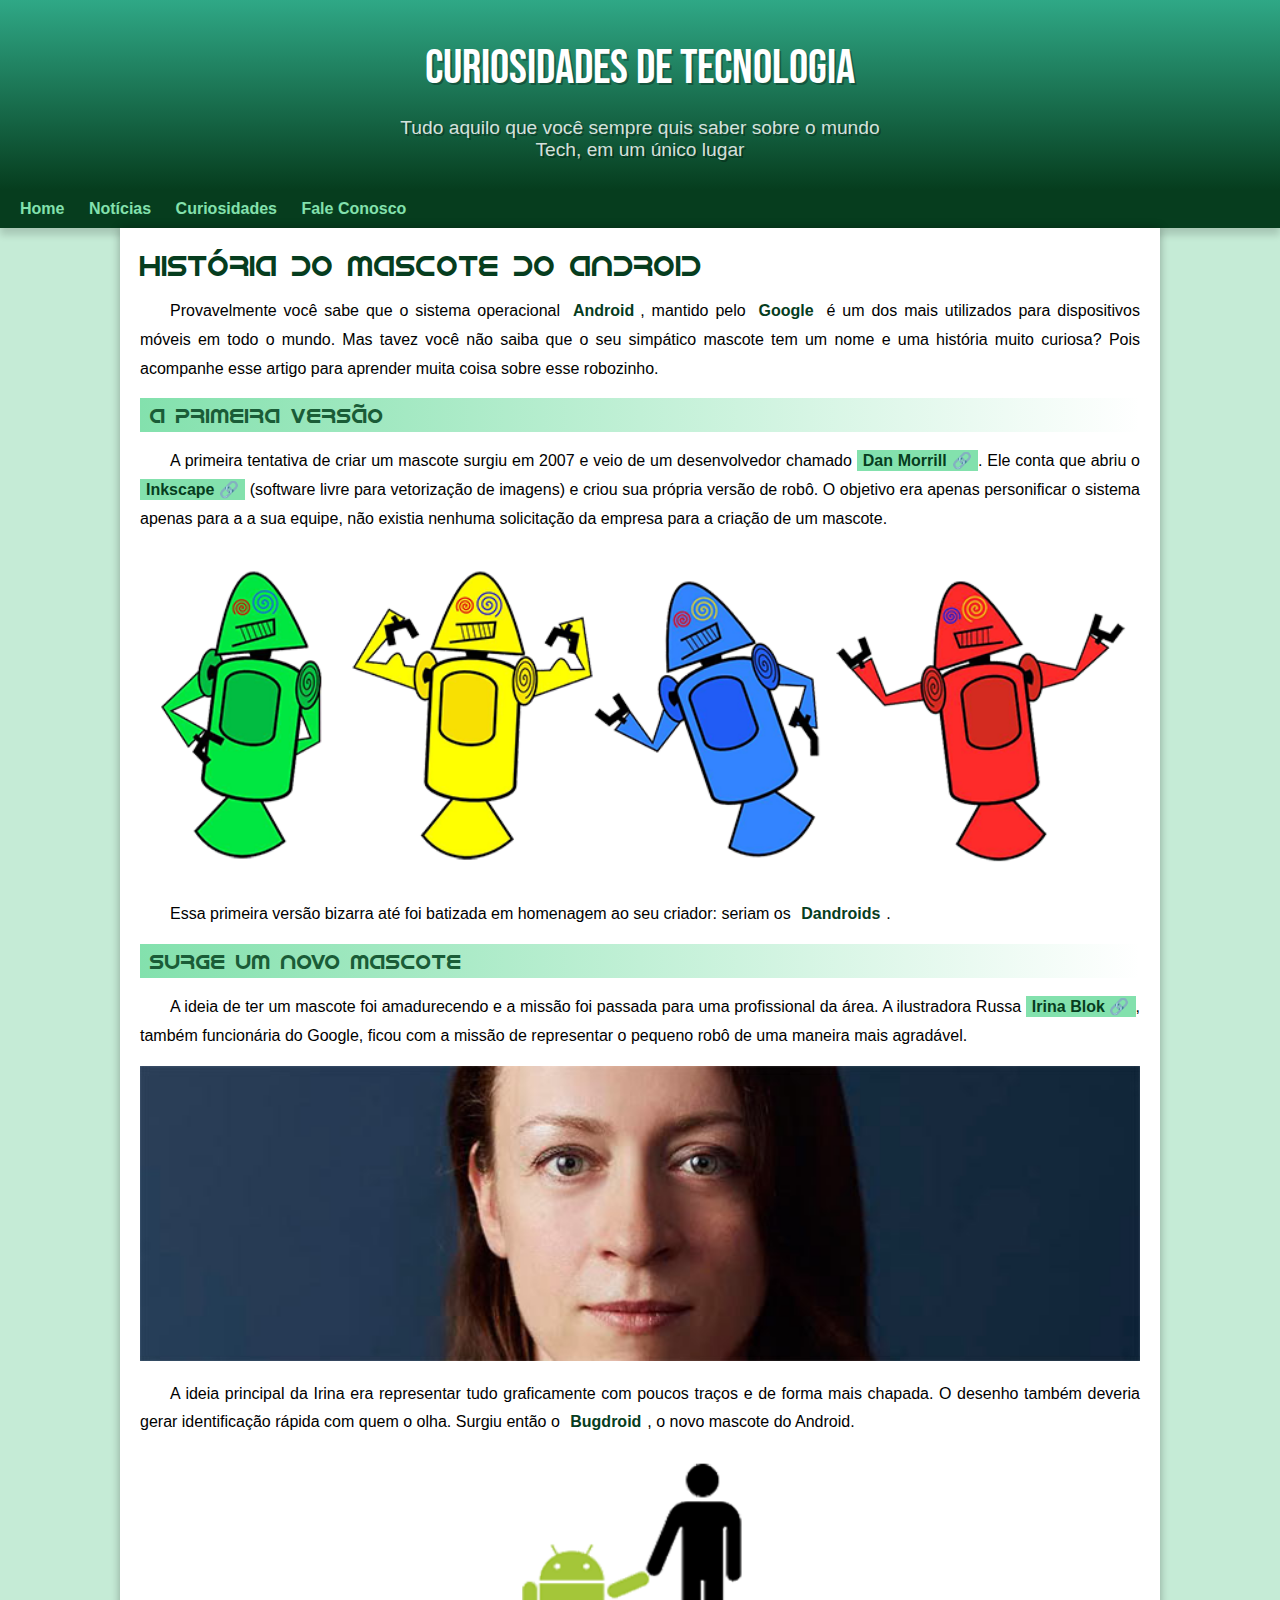
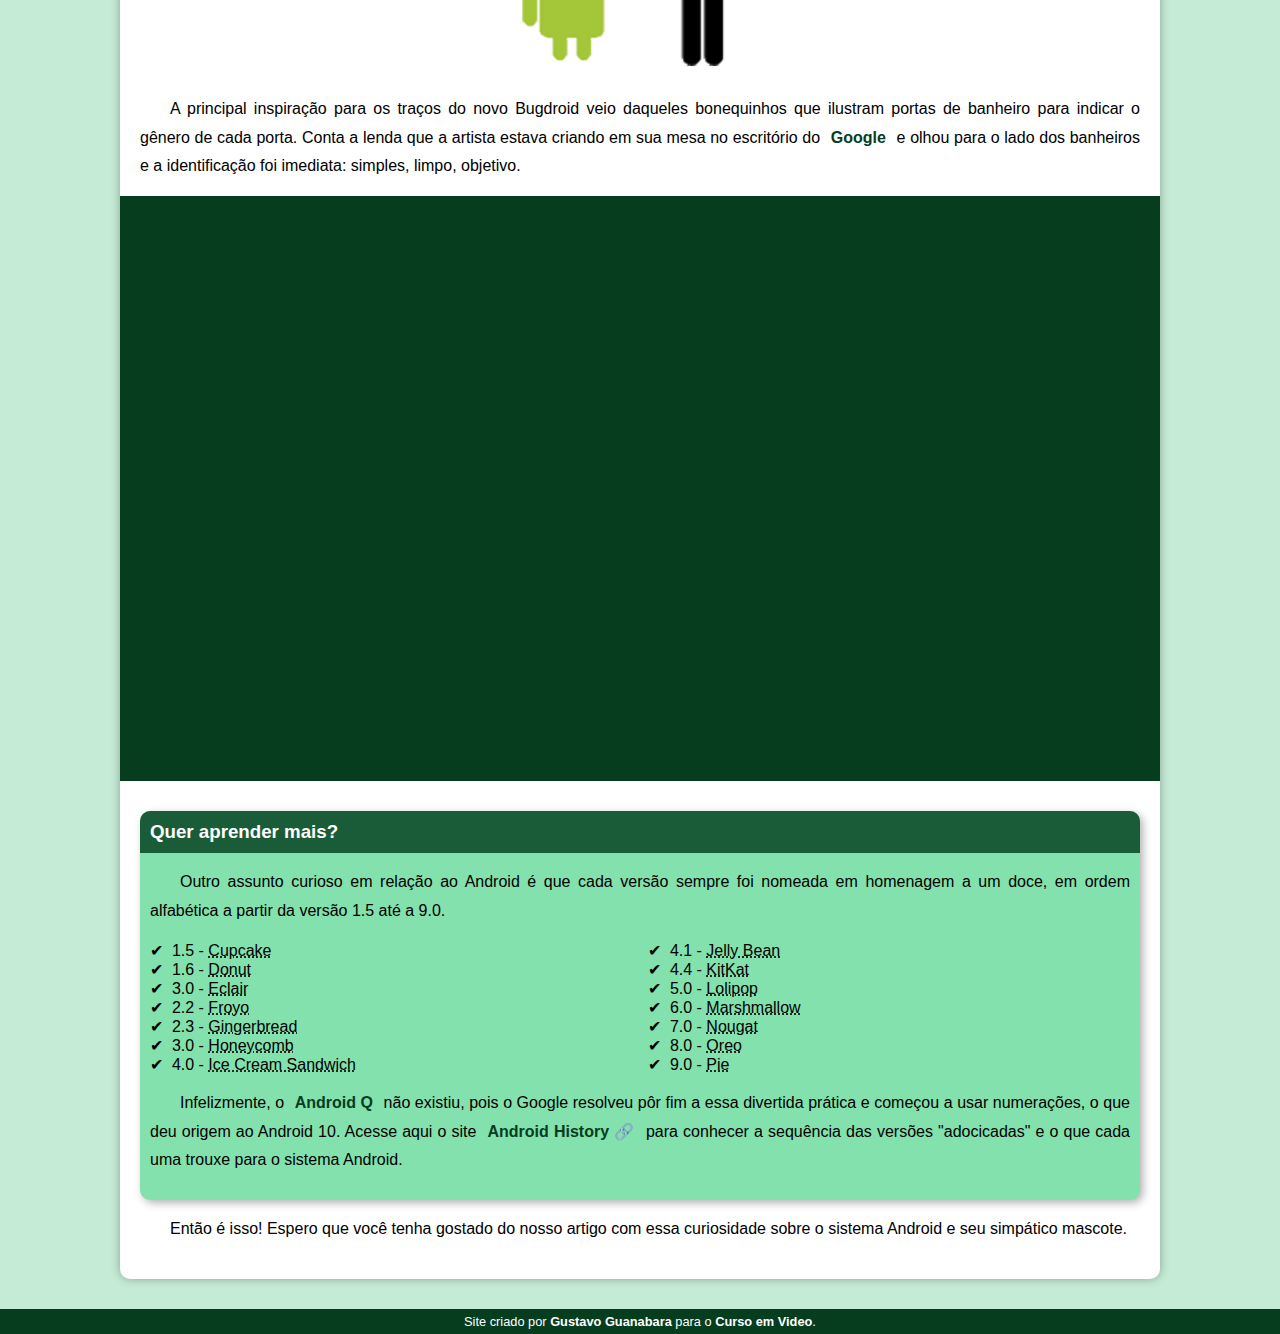
==== index.html @ f81e2f21 "first commit" ====
<!DOCTYPE html>
<html lang="pt-br">
<head>
  <meta charset="UTF-8">
  <meta http-equiv="X-UA-Compatible" content="IE=edge">
  <meta name="viewport" content="width=device-width, initial-scale=1.0">
  <title>Como surgiu o mascote do Android?</title>
  <link rel="shortcut icon" href="imagens/favicon.ico" type="image/x-icon">
  <link rel="stylesheet" href="style/style.css">
</head>
<body>
  <header>
    <h1>Curiosidades de Tecnologia</h1>
    <p>Tudo aquilo que você sempre quis saber sobre o mundo Tech, em um único lugar</p>
  </header>
  <nav>
    <a href="#">Home</a>
    <a href="#">Notícias</a>
    <a href="#">Curiosidades</a>
    <a href="#">Fale Conosco</a>
  </nav>
  <main>
    <article>
      <h1>História do Mascote do Android</h1>

      <p>Provavelmente você sabe que o sistema operacional <strong>Android</strong>, mantido pelo <strong>Google</strong> é um dos mais utilizados para dispositivos móveis em todo o mundo. Mas tavez você não saiba que o seu simpático mascote tem um nome e uma história muito curiosa? Pois acompanhe esse artigo para aprender muita coisa sobre esse robozinho.</p>

      <h2>A primeira versão</h2>

      <p>A primeira tentativa de criar um mascote surgiu em 2007 e veio de um desenvolvedor chamado <a class="externo" href="https://androidcommunity.com/dan-morrill-shows-us-the-android-mascot-that-almost-was-20130103/" target="_blank" rel="external">Dan Morrill</a>. Ele conta que abriu o <a class="externo" href="https://inkscape.org/pt-br" target="_blank" rel="external">Inkscape</a> (software livre para vetorização de imagens) e criou sua própria versão de robô. O objetivo era apenas personificar o sistema apenas para a a sua equipe, não existia nenhuma solicitação da empresa para a criação de um mascote.</p>

      <picture>
        <source media="(max-width: 670px)" srcset="imagens/dan-droids-pq.png" type="image/png">
        <img src="imagens/dan-droids.png" alt="Primeiro mascote do  Android">
      </picture>


      <p>Essa primeira versão bizarra até foi batizada em homenagem ao seu criador: seriam os <strong>Dandroids</strong>.</p>

      <h2>Surge um novo mascote</h2>

      <p>A ideia de ter um mascote foi amadurecendo e a missão foi passada para uma profissional da área. A ilustradora Russa <a class="externo" href="https://irinablock.com/android" target="_blank" rel="external">Irina Blok</a>, também funcionária do Google, ficou com a missão de representar o pequeno robô de uma maneira mais agradável.</p>

      <picture>
        <source media="(max-width: 670px)" srcset="imagens/irina-blok-pq.jpg" type="image/jpg">
        <img src="imagens/irina-blok.jpg" alt="Irina Block, criadora do Bugdroid">
      </picture>

      <p>A ideia principal da Irina era representar tudo graficamente com poucos traços e de forma mais chapada. O desenho também deveria gerar identificação rápida com quem o olha. Surgiu então o <strong>Bugdroid</strong>, o novo mascote do Android.</p>

      <img class="pequena" src="imagens/bugdroid.png" alt="Bugdroid">

      <p>A principal inspiração para os traços do novo Bugdroid veio daqueles bonequinhos que ilustram portas de banheiro para indicar o gênero de cada porta. Conta a lenda que a artista estava criando em sua mesa no escritório do <strong>Google</strong> e olhou para o lado dos banheiros e a identificação foi imediata: simples, limpo, objetivo.</p>

      <div class="video">
        <iframe width="560" height="315" src="https://www.youtube.com/embed/l2UDgpLz20M" title="YouTube video player" frameborder="0" allow="accelerometer; autoplay; clipboard-write; encrypted-media; gyroscope; picture-in-picture" allowfullscreen></iframe>
      </div>
      
      <aside>
        <h3>Quer aprender mais?</h3>

        <p>Outro assunto curioso em relação ao Android é que cada versão sempre foi nomeada em homenagem a um doce, em ordem alfabética a partir da versão 1.5 até a 9.0.</p>

        <ul>
          <li>1.5 - <abbr title="Bolo de copo">Cupcake</abbr></li>
          <li>1.6 - <abbr title="Rosquinha">Donut</abbr></li>
          <li>3.0 - <abbr title="Bomba">Eclair</abbr></li>
          <li>2.2 - <abbr title="Iogurte congelado">Froyo</abbr></li>
          <li>2.3 - <abbr title="Biscoito de gengibre">Gingerbread</abbr></li>
          <li>3.0 - <abbr title="Favo de mel">Honeycomb</abbr></li>
          <li>4.0 - <abbr title="Sanduiche de sorvete">Ice Cream Sandwich</abbr></li>
          <li>4.1 - <abbr title="Jujuba">Jelly Bean</abbr></li>
          <li>4.4 - <abbr title="Kitkat">KitKat</abbr></li>
          <li>5.0 - <abbr title="Pirulito">Lolipop</abbr></li>
          <li>6.0 - <abbr title="Marshmallow">Marshmallow</abbr></li>
          <li>7.0 - <abbr title="Torrone">Nougat</abbr></li>
          <li>8.0 - <abbr title="Oreo">Oreo</abbr></li>
          <li>9.0 - <abbr title="Torta">Pie</abbr></li>
        </ul>

        <p>Infelizmente, o <strong>Android Q</strong> não existiu, pois o Google resolveu pôr fim a essa divertida prática e começou a usar numerações, o que deu origem ao Android 10.
          Acesse aqui o site <a class="externo" href="https://www.android.com/intl/en_uk/" target="_blank" rel="external">Android History</a> para conhecer a sequência das versões "adocicadas" e o que cada uma trouxe para o sistema Android.</p>

      </aside>

      <p>Então é isso! Espero que você tenha gostado do nosso artigo com essa curiosidade sobre o sistema Android e seu simpático mascote.</p>
    </article>
  </main>
  <footer>
    <p>Site criado por <a href="https://gustavoguanabara.github.io" target="_blank" rel="external">Gustavo Guanabara</a> para o <a href="https://youtube.com/cursoemvideo" target="_blank" rel="external">Curso em Video</a>.</p>
  </footer>
</body>
</html>
---- style/style.css ----
@charset "UTF-8";

@import url('https://fonts.googleapis.com/css2?family=Bebas+Neue&display=swap');
@font-face {
  font-family: "Android";
  src: url("../fontes/idroid.otf") format("opentype");
  font-weight: normal;
}

:root {
  --cor0: #c5ebd6;
  --cor1: #83e1ad;
  --cor2: #3ddc84;
  --cor3: #2fa886;
  --cor4: #1a5c37;
  --cor5: #063d1e;

  --fonte-padrao: "Arial", "Helvetica", sans-serif;
  --fonte-destaque: "Bebas Neue", cursive;
  --fonte-android: "Android", cursive; 
}

* {
  margin: 0;
  padding: 0;  
}

body {
  background-color: var(--cor0);
  font-family: var(--fonte-padrao);
}

a.externo::after {
  content: "\00a0\1f517";
}

header {
  background-image: linear-gradient(to bottom, var(--cor3), var(--cor5));
  min-height: 150px;
  text-align: center;
  padding-top: 40px; 
}

header > h1 {
  color: white;
  font-family: var(--fonte-destaque);
  font-weight: normal;
  margin-bottom: 20px; 
  font-size: 3em;
  text-shadow: 2px 2px 0 rgba(0, 0, 0, 0.3);
}

header > p {
  color: rgba(255, 255, 255, 0.838);
  font-family: var(--fonte-padrao);
  font-size: 1.2em;
  max-width: 500px;
  margin: auto;
  padding: 0 10px;
  text-shadow: 2px 2px 0 rgba(0, 0, 0, 0.3);
}

nav {
  background: var(--cor5);
  padding: 10px;
  box-shadow: 0 7px 7px rgba(0, 0, 0, 0.15);
}

nav > a {
  color: var(--cor1);
  padding: 10px;
  text-decoration: none;
  font-weight: bold;
  border-radius: 5px;
  transition: .3s;
}

nav > a:hover {
  background-color: var(--cor3);
  color: var(--cor5);
}

main {
  background: white;
  box-shadow: 0 0 10px rgba(0, 0, 0, 0.3);

  min-width: 300px;
  max-width: 1000px;
  margin: auto;
  margin-bottom: 30px;
  padding: 20px;

  border-radius: 0 0 10px 10px;
}

main img {
  width: 100%;
}

main img.pequena {
  max-width: 350px;
  display: block;
  margin: auto;
}

main div.video {
  background-color: var(--cor5);
  margin: 0 -20px 30px -20px;
  padding: 20px;

  position: relative;
  padding-bottom: 56.5%;
}

main div.video > iframe {
  position: absolute;
  top: 5%;
  left: 5%;
  width: 90%;
  height: 90%;
}

main aside {
  background-color: var(--cor1);
  padding: 10px;
  border-radius: 10px;
  box-shadow: 3px 3px 8px rgba(0, 0, 0, 0.3);
}

main aside > h3 {
  background-color: var(--cor4);
  color: white;
  padding: 10px;
  margin: -10px -10px 0 -10px; 
  border-radius: 10px 10px 0 0;
}

main aside > ul {
  list-style-position: inside;
  list-style-type: "\2714\00A0\00A0";
  columns: 2;
}

main h1 {
  color: var(--cor5);
  font-size: 1.8em; 
  font-weight: normal;
  font-family: var(--fonte-android);
}

main h2 {
  color: var(--cor4);
  font-family: var(--fonte-android);
  font-size: 1.3em; 
  background-image: linear-gradient(to right, var(--cor1), transparent);
  font-weight: normal;
  padding: 5px 10px;
}

main p {
  margin: 15px 0;
  text-align: justify;
  text-indent: 30px;
  line-height: 1.8em;
  font-size: 1em;
}

main strong {
  color: var(--cor5);
  font-weight: bold;
  padding: 2px 6px;
}

main a {
  text-decoration: none;
  font-weight: bold;
  color: var(--cor5);
  padding: 2px 6px;
  background-color: var(--cor1);
  transition: .3s;
}

main a:hover {
  text-decoration: underline;
  color: var(--cor4);
}

footer {
  background: var(--cor5);
  color: white;
  text-align: center;
  font-size: 0.8em;
  padding: 5px;
}

footer a {
  color: white;
  font-weight: bolder;
  text-decoration: none;
  transition: .3s;
}

footer a:hover {
  text-decoration: underline;
  color: var(--cor1);
}
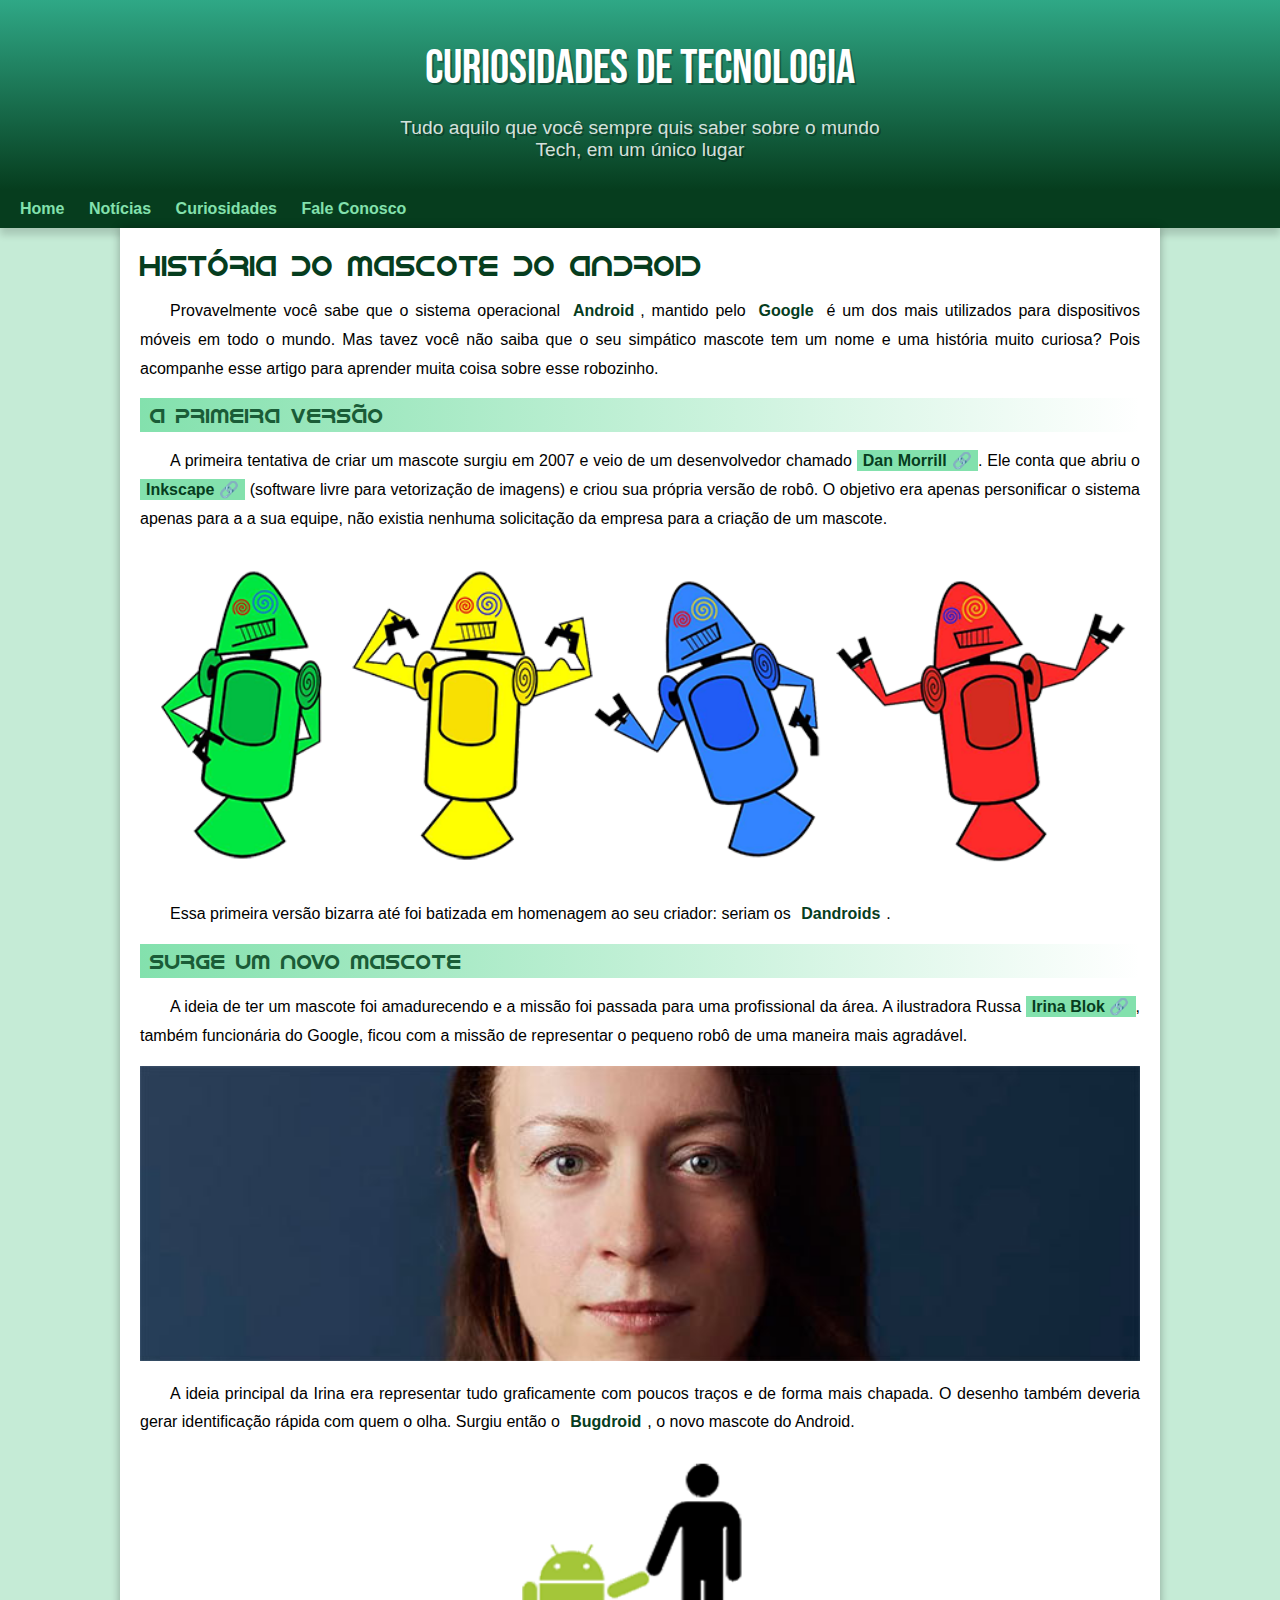
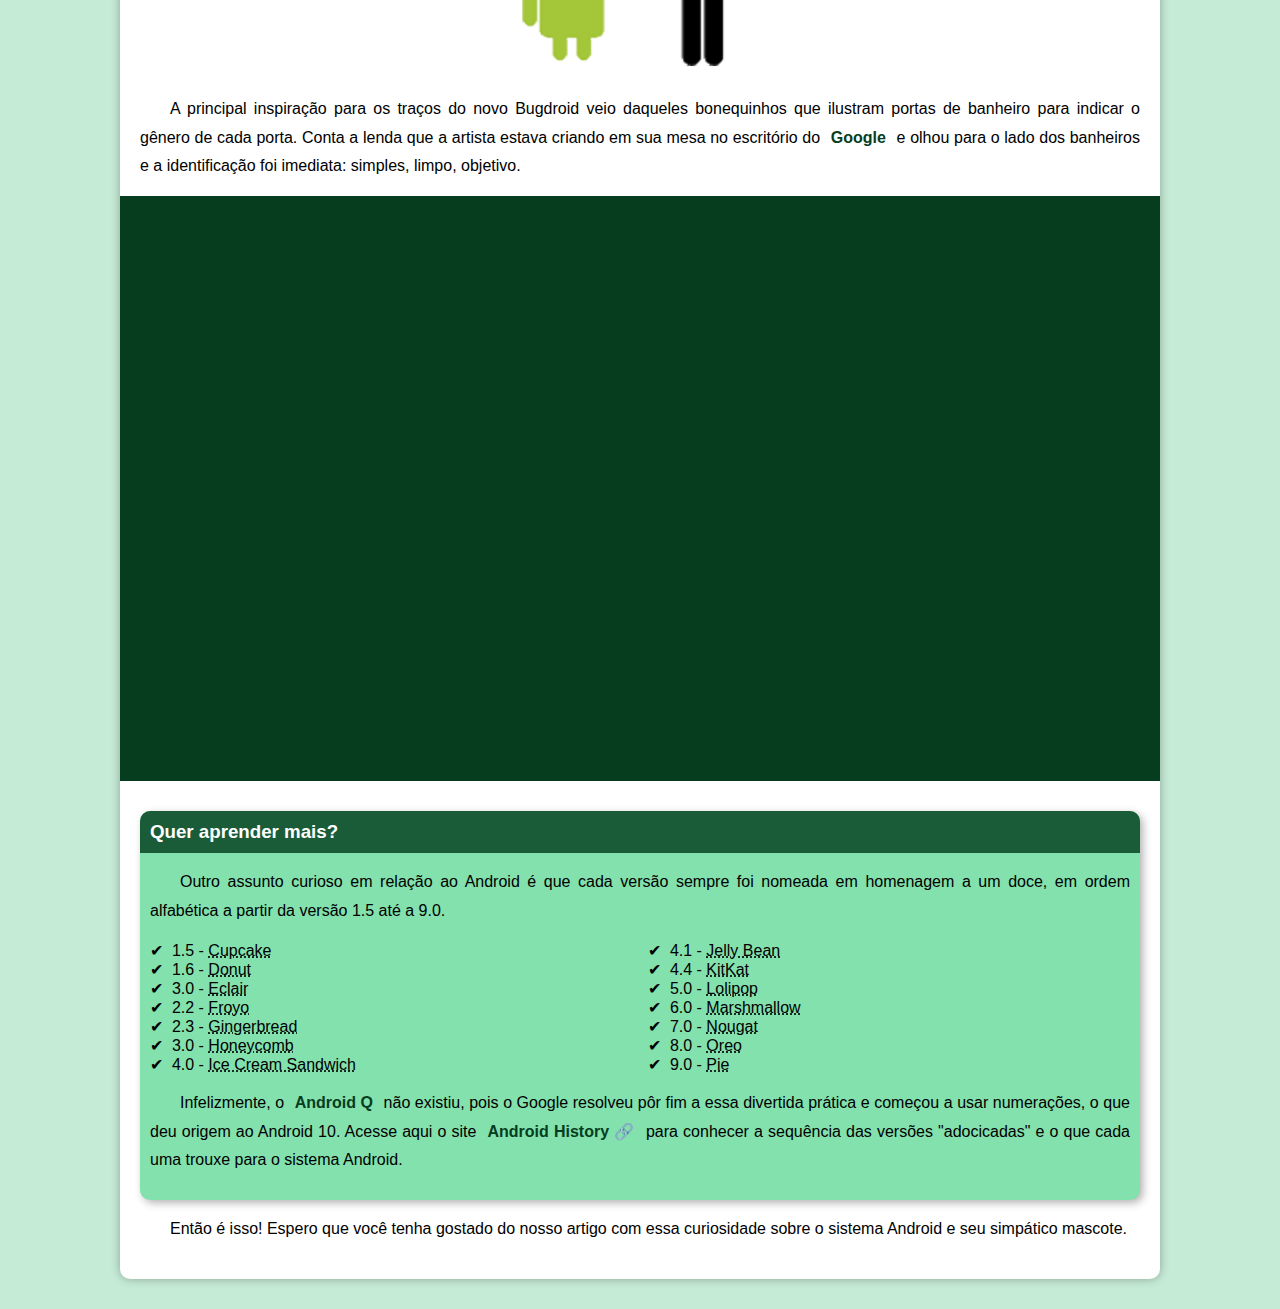
==== commit b97b1f5a: "Update index.html" ====
--- a/index.html
+++ b/index.html
@@ -86,8 +86,5 @@
       <p>Então é isso! Espero que você tenha gostado do nosso artigo com essa curiosidade sobre o sistema Android e seu simpático mascote.</p>
     </article>
   </main>
-  <footer>
-    <p>Site criado por <a href="https://gustavoguanabara.github.io" target="_blank" rel="external">Gustavo Guanabara</a> para o <a href="https://youtube.com/cursoemvideo" target="_blank" rel="external">Curso em Video</a>.</p>
-  </footer>
 </body>
 </html>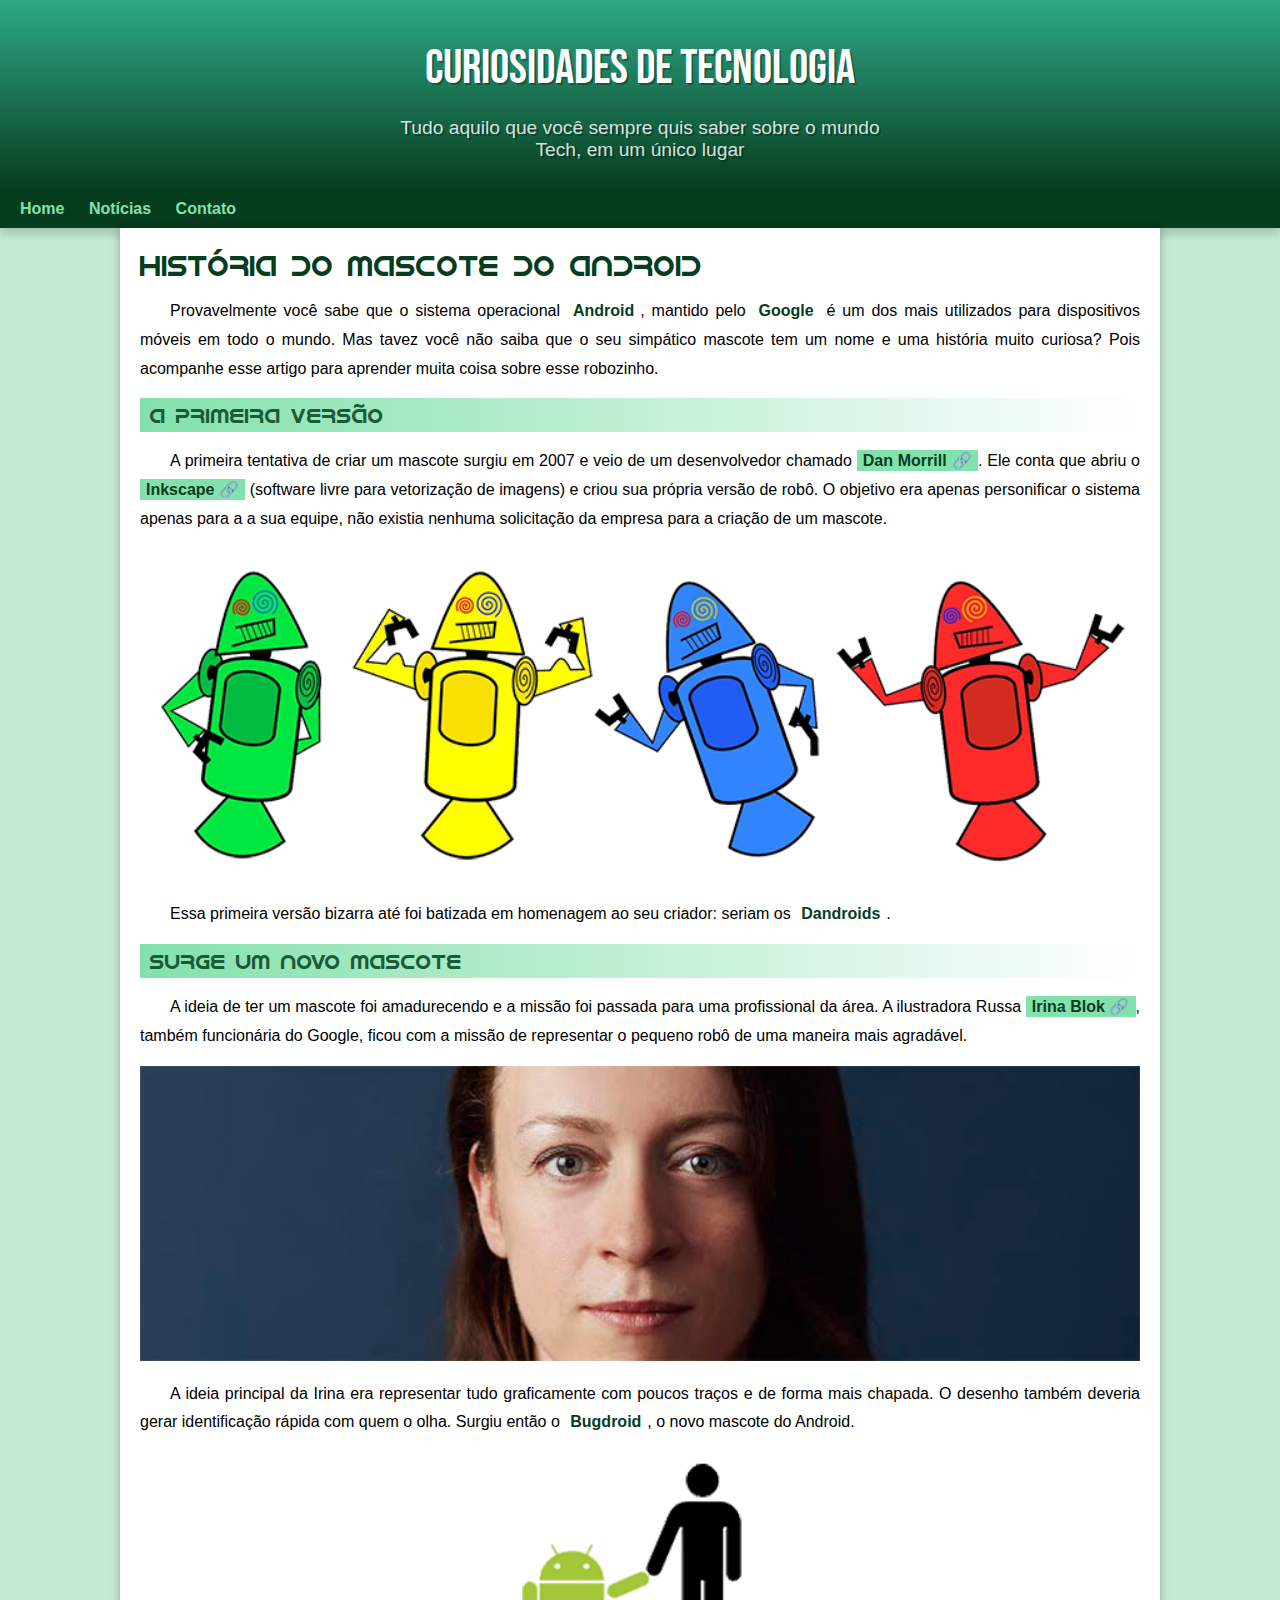
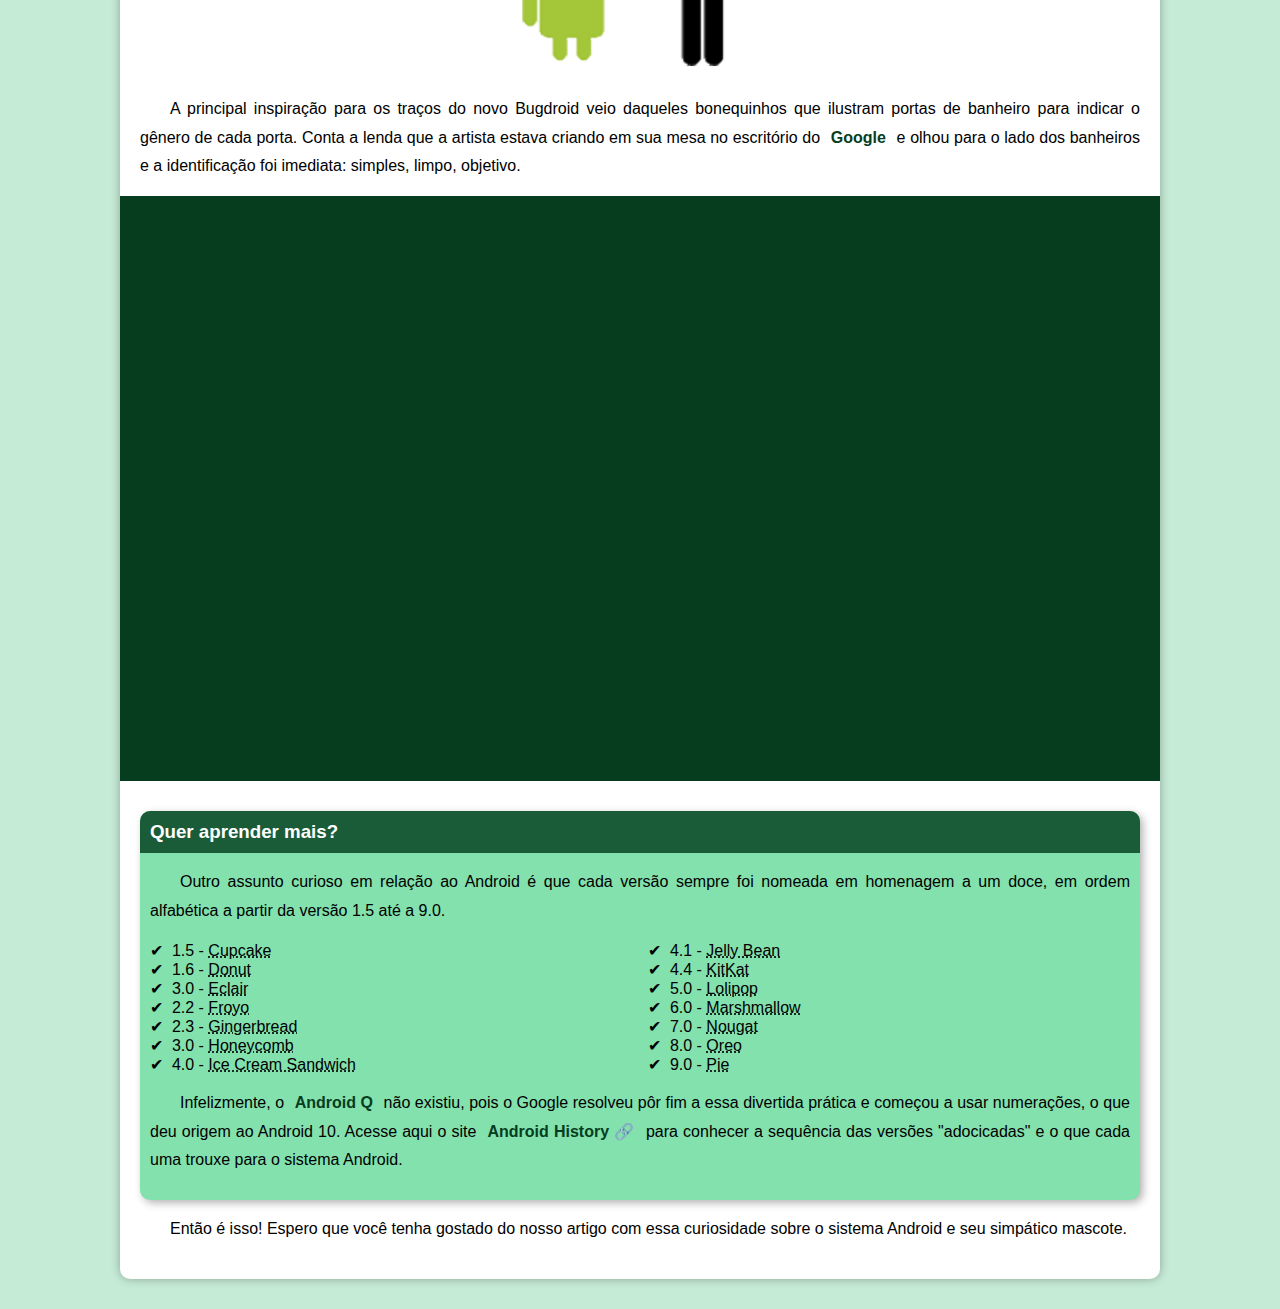
==== commit 18d4b89c: "Update index.html" ====
--- a/index.html
+++ b/index.html
@@ -16,8 +16,7 @@
   <nav>
     <a href="#">Home</a>
     <a href="#">Notícias</a>
-    <a href="#">Curiosidades</a>
-    <a href="#">Fale Conosco</a>
+    <a href="#">Contato</a>
   </nav>
   <main>
     <article>
